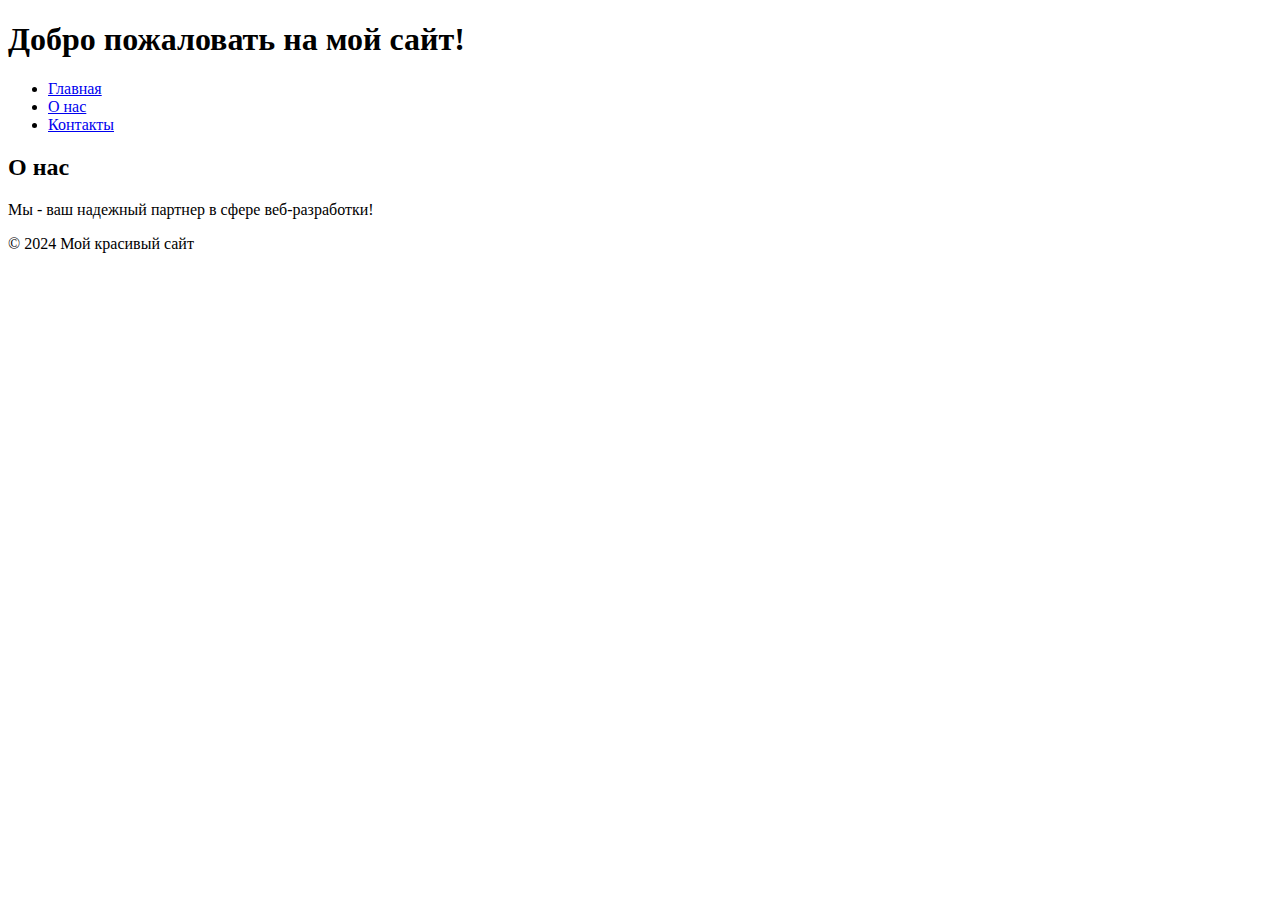
==== index.html @ f5cc3e2a "WEB-Labs" ====
<!DOCTYPE html>
<html lang="en">
<head>
    <meta charset="UTF-8">
    <meta name="viewport" content="width=device-width, initial-scale=1.0">
    <title>Мой красивый сайт</title>
    <link rel="stylesheet" href="styles.css">
</head>
<body>
    <header>
        <h1>Добро пожаловать на мой сайт!</h1>
    </header>
    <nav>
        <ul>
            <li><a href="#">Главная</a></li>
            <li><a href="#">О нас</a></li>
            <li><a href="#">Контакты</a></li>
        </ul>
    </nav>
    <section>
        <h2>О нас</h2>
        <p>Мы - ваш надежный партнер в сфере веб-разработки!</p>
    </section>
    <footer>
        <p>&copy; 2024 Мой красивый сайт</p>
    </footer>
</body>
</html>
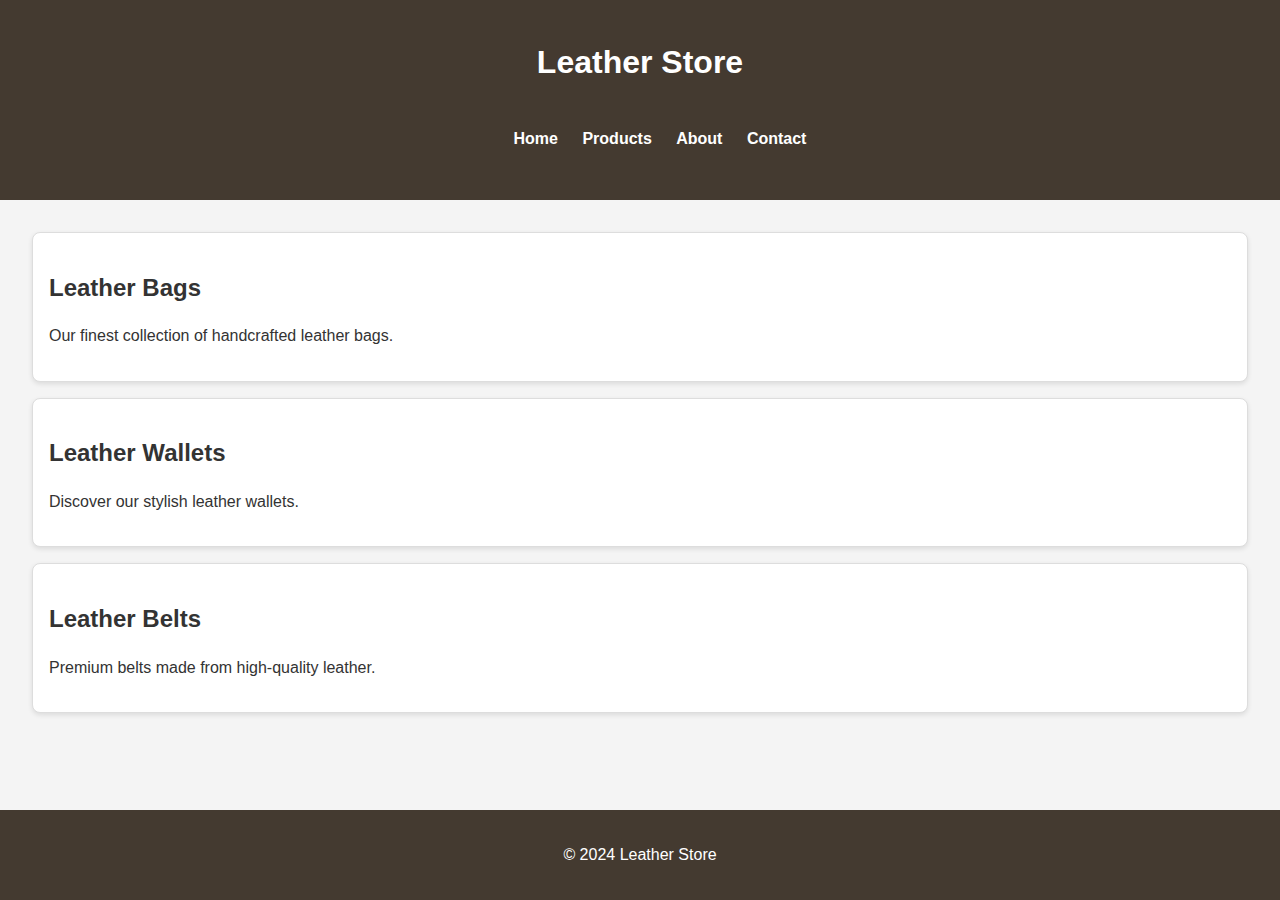
==== commit 1b8eb824: "Labwork" ====
--- a/index.html
+++ b/index.html
@@ -3,26 +3,37 @@
 <head>
     <meta charset="UTF-8">
     <meta name="viewport" content="width=device-width, initial-scale=1.0">
-    <title>Мой красивый сайт</title>
+    <title>Leather Goods Store</title>
     <link rel="stylesheet" href="styles.css">
 </head>
 <body>
     <header>
-        <h1>Добро пожаловать на мой сайт!</h1>
+        <h1>Leather Store</h1>
+        <nav>
+            <ul>
+                <li><a href="index.html">Home</a></li>
+                <li><a href="products.html">Products</a></li>
+                <li><a href="about.html">About</a></li>
+                <li><a href="contact.html">Contact</a></li>
+            </ul>
+        </nav>
     </header>
-    <nav>
-        <ul>
-            <li><a href="#">Главная</a></li>
-            <li><a href="#">О нас</a></li>
-            <li><a href="#">Контакты</a></li>
-        </ul>
-    </nav>
-    <section>
-        <h2>О нас</h2>
-        <p>Мы - ваш надежный партнер в сфере веб-разработки!</p>
-    </section>
+    <main>
+        <section class="product">
+            <h2>Leather Bags</h2>
+            <p>Our finest collection of handcrafted leather bags.</p>
+        </section>
+        <section class="product">
+            <h2>Leather Wallets</h2>
+            <p>Discover our stylish leather wallets.</p>
+        </section>
+        <section class="product">
+            <h2>Leather Belts</h2>
+            <p>Premium belts made from high-quality leather.</p>
+        </section>
+    </main>
     <footer>
-        <p>&copy; 2024 Мой красивый сайт</p>
+        <p>&copy; 2024 Leather Store</p>
     </footer>
 </body>
 </html>
--- a/styles.css
+++ b/styles.css
@@ -0,0 +1,84 @@
+/* General styling */
+body {
+    font-family: 'Segoe UI', Tahoma, Geneva, Verdana, sans-serif;
+    line-height: 1.6;
+    margin: 0;
+    padding: 0;
+    background-color: #f4f4f4;
+    color: #333;
+}
+
+/* Header and Navigation styling */
+header {
+    background-color: #443a30;
+    color: white;
+    padding: 1rem 0;
+    text-align: center;
+}
+
+nav {
+    display: flex;
+    justify-content: center;
+    padding-bottom: 1rem;
+}
+
+nav ul {
+    list-style: none;
+}
+
+nav ul li {
+    display: inline;
+    margin: 0 10px;
+}
+
+nav a {
+    text-decoration: none;
+    color: white;
+    font-weight: bold;
+}
+
+nav a:hover {
+    text-decoration: underline;
+}
+
+/* Main content and product cards styling */
+main {
+    padding: 2rem;
+}
+
+.product {
+    background: #ffffff;
+    border: 1px solid #ddd;
+    border-radius: 8px;
+    padding: 1rem;
+    margin-bottom: 1rem;
+    box-shadow: 0 2px 5px rgba(0,0,0,0.1);
+}
+
+.product h2 {
+    color: #333;
+    margin-bottom: .5rem;
+}
+
+/* Footer styling */
+footer {
+    background-color: #443a30;
+    color: white;
+    text-align: center;
+    padding: 1rem 0;
+    position: absolute;
+    bottom: 0;
+    width: 100%;
+}
+
+/* Responsive design for smaller screens */
+@media (max-width: 768px) {
+    nav ul {
+        padding: 0;
+    }
+
+    nav ul li {
+        display: block;
+        margin: 5px 0;
+    }
+}
